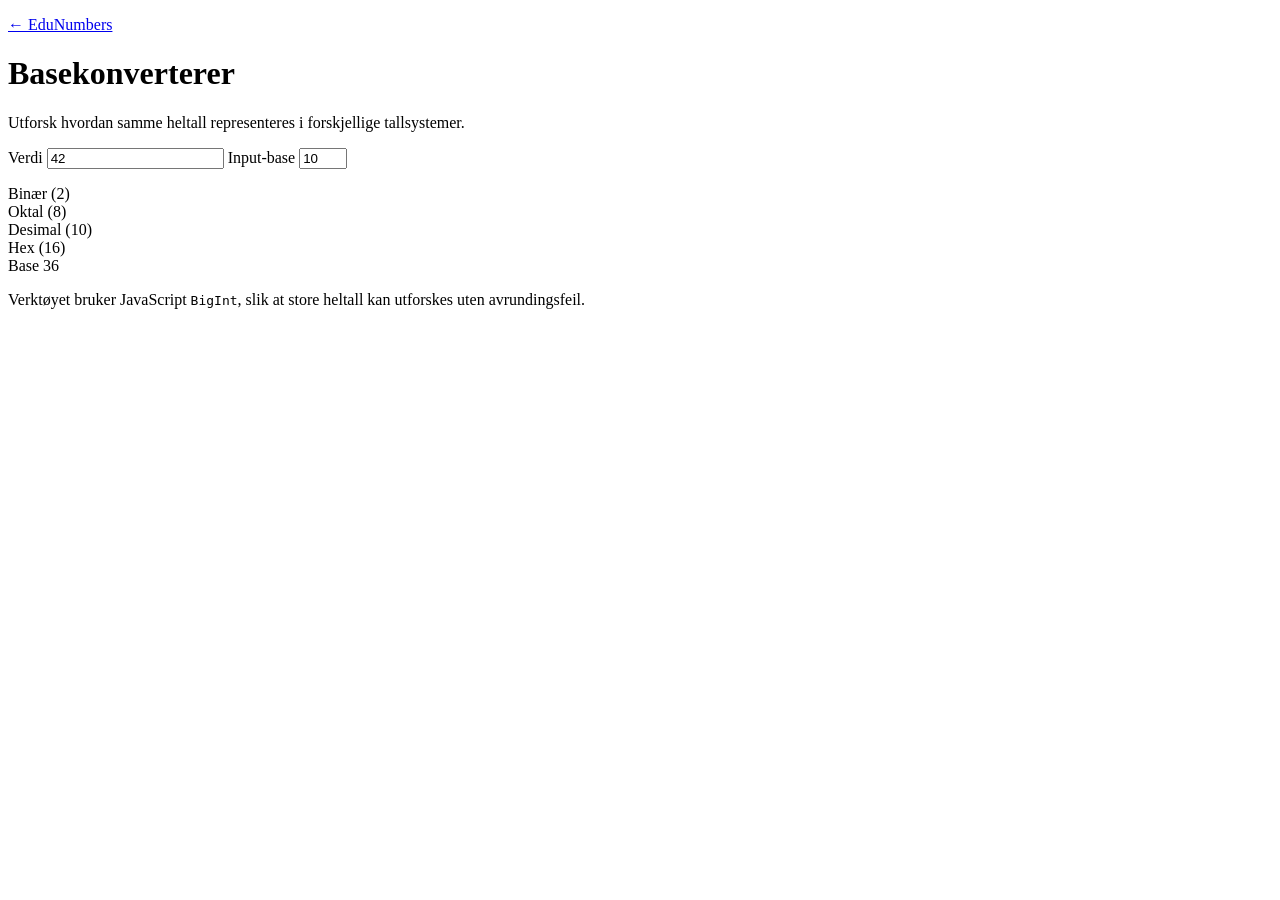
==== interactive/base-converter/index.html @ e8c24a4b "M17: add interactive base converter" ====
<!doctype html>
<html lang="no">
<head>
  <meta charset="utf-8">
  <meta name="viewport" content="width=device-width,initial-scale=1">
  <title>EduNumbers – Basekonverterer</title>
  <link rel="stylesheet" href="style.css">
</head>
<body>
<main>
  <p><a href="../no/">← EduNumbers</a></p>
  <h1>Basekonverterer</h1>
  <p>Utforsk hvordan samme heltall representeres i forskjellige tallsystemer.</p>
  <section class="tool">
    <label for="value">Verdi</label>
    <input id="value" value="42" autocomplete="off" spellcheck="false">
    <label for="base">Input-base</label>
    <input id="base" type="number" min="2" max="36" value="10">
    <p id="error" role="alert" aria-live="polite"></p>
    <dl>
      <div><dt>Binær (2)</dt><dd id="b2"></dd></div>
      <div><dt>Oktal (8)</dt><dd id="b8"></dd></div>
      <div><dt>Desimal (10)</dt><dd id="b10"></dd></div>
      <div><dt>Hex (16)</dt><dd id="b16"></dd></div>
      <div><dt>Base 36</dt><dd id="b36"></dd></div>
    </dl>
  </section>
  <p class="note">Verktøyet bruker JavaScript <code>BigInt</code>, slik at store heltall kan utforskes uten avrundingsfeil.</p>
</main>
<script src="converter.js"></script>
</body>
</html>
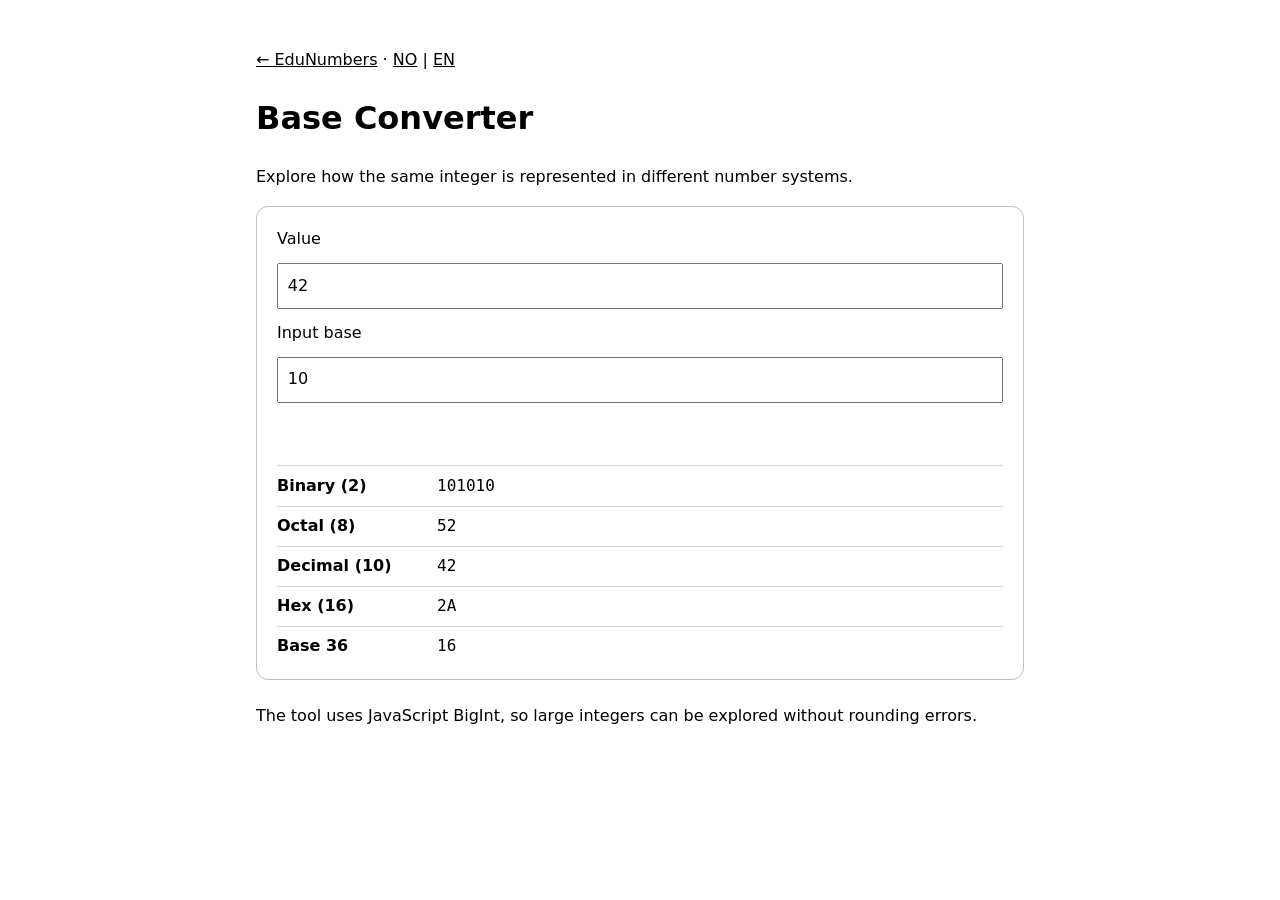
==== commit 05c32b6d: "M24: localize interactive UI" ====
--- a/interactive/base-converter/index.html
+++ b/interactive/base-converter/index.html
@@ -1,32 +1,7 @@
-<!doctype html>
-<html lang="no">
-<head>
-  <meta charset="utf-8">
-  <meta name="viewport" content="width=device-width,initial-scale=1">
-  <title>EduNumbers – Basekonverterer</title>
-  <link rel="stylesheet" href="style.css">
-</head>
-<body>
-<main>
-  <p><a href="../no/">← EduNumbers</a></p>
-  <h1>Basekonverterer</h1>
-  <p>Utforsk hvordan samme heltall representeres i forskjellige tallsystemer.</p>
-  <section class="tool">
-    <label for="value">Verdi</label>
-    <input id="value" value="42" autocomplete="off" spellcheck="false">
-    <label for="base">Input-base</label>
-    <input id="base" type="number" min="2" max="36" value="10">
-    <p id="error" role="alert" aria-live="polite"></p>
-    <dl>
-      <div><dt>Binær (2)</dt><dd id="b2"></dd></div>
-      <div><dt>Oktal (8)</dt><dd id="b8"></dd></div>
-      <div><dt>Desimal (10)</dt><dd id="b10"></dd></div>
-      <div><dt>Hex (16)</dt><dd id="b16"></dd></div>
-      <div><dt>Base 36</dt><dd id="b36"></dd></div>
-    </dl>
-  </section>
-  <p class="note">Verktøyet bruker JavaScript <code>BigInt</code>, slik at store heltall kan utforskes uten avrundingsfeil.</p>
-</main>
-<script src="converter.js"></script>
-</body>
-</html>
+<!doctype html><html><head><meta charset="utf-8"><meta name="viewport" content="width=device-width,initial-scale=1"><title>EduNumbers – Base Converter</title><link rel="stylesheet" href="style.css"><script src="../i18n.js"></script></head><body><main>
+<nav><a data-href-no="../../no/" data-href-en="../../en/" data-no="← EduNumbers" data-en="← EduNumbers"></a> · <a data-lang="no">NO</a> | <a data-lang="en">EN</a></nav>
+<h1 data-no="Basekonverterer" data-en="Base Converter"></h1><p data-no="Utforsk hvordan samme heltall representeres i forskjellige tallsystemer." data-en="Explore how the same integer is represented in different number systems."></p>
+<section class="tool"><label for="value" data-no="Verdi" data-en="Value"></label><input id="value" value="42" autocomplete="off" spellcheck="false"><label for="base" data-no="Input-base" data-en="Input base"></label><input id="base" type="number" min="2" max="36" value="10"><p id="error" role="alert" aria-live="polite"></p><dl>
+<div><dt data-no="Binær (2)" data-en="Binary (2)"></dt><dd id="b2"></dd></div><div><dt data-no="Oktal (8)" data-en="Octal (8)"></dt><dd id="b8"></dd></div><div><dt data-no="Desimal (10)" data-en="Decimal (10)"></dt><dd id="b10"></dd></div><div><dt>Hex (16)</dt><dd id="b16"></dd></div><div><dt>Base 36</dt><dd id="b36"></dd></div></dl></section>
+<p class="note" data-no="Verktøyet bruker JavaScript BigInt, slik at store heltall kan utforskes uten avrundingsfeil." data-en="The tool uses JavaScript BigInt, so large integers can be explored without rounding errors."></p>
+</main><script src="converter.js"></script></body></html>
--- a/interactive/base-converter/style.css
+++ b/interactive/base-converter/style.css
@@ -0,0 +1,8 @@
+:root{font-family:system-ui,sans-serif;line-height:1.55;color-scheme:light dark}
+body{margin:0}main{max-width:48rem;margin:3rem auto;padding:0 1.25rem}
+.tool{display:grid;gap:.7rem;padding:1.25rem;border:1px solid #8888;border-radius:.75rem}
+input{font:inherit;padding:.55rem}.tool dl{display:grid;gap:.45rem;margin:1rem 0 0}
+.tool dl div{display:grid;grid-template-columns:9rem 1fr;gap:1rem;border-top:1px solid #8885;padding-top:.45rem}
+dt{font-weight:600}dd{margin:0;font-family:ui-monospace,monospace;overflow-wrap:anywhere}
+#error{min-height:1.5em;margin:0;font-weight:600}.note{margin-top:1.5rem}
+a{color:inherit}
